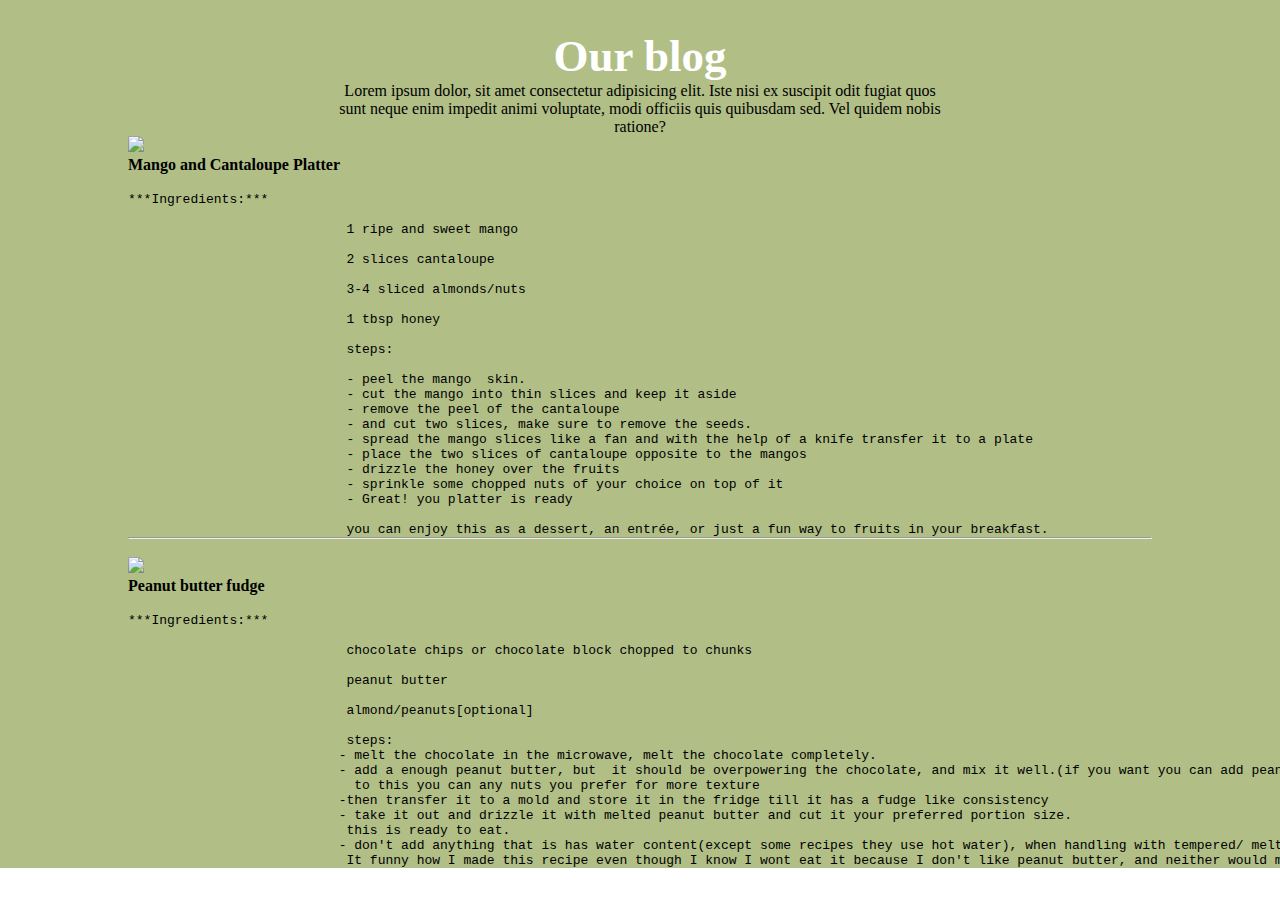
==== blogs.html @ d23f23d9 "Update and rename desserts.html to blogs.html" ====
<!DOCTYPE html>
<html>
    <head>
        <title>Recipe blogs</title>
        <meta charset=" utf-8">
        <meta name=" viewport" content="width=divice width, intial-scale=1.0">
        <link rel=" stylesheet" type="text/css" href="styles.css">
    </head>
    <body>
        <div class=" container">
            <div class="row">
                <div class="header">
                    <h1>Our blog</h1>
                    <p>
                        Lorem ipsum dolor, sit amet consectetur adipisicing elit. Iste nisi ex suscipit odit fugiat quos sunt neque enim impedit animi voluptate, modi officiis quis quibusdam sed. Vel quidem nobis ratione?
                    </p>
                </div>
                <div class="content">
                    <div class="card">
                        <img src="images/mango cantaloupe platter.png">
                        <h4>Mango and Cantaloupe Platter</h4>
                        <br>
                        <pre>***Ingredients:***

                            1 ripe and sweet mango
                            
                            2 slices cantaloupe 
                            
                            3-4 sliced almonds/nuts
                            
                            1 tbsp honey 
                            
                            steps:
                            
                            - peel the mango  skin.
                            - cut the mango into thin slices and keep it aside
                            - remove the peel of the cantaloupe
                            - and cut two slices, make sure to remove the seeds.
                            - spread the mango slices like a fan and with the help of a knife transfer it to a plate
                            - place the two slices of cantaloupe opposite to the mangos
                            - drizzle the honey over the fruits
                            - sprinkle some chopped nuts of your choice on top of it
                            - Great! you platter is ready
                            
                            you can enjoy this as a dessert, an entrée, or just a fun way to fruits in your breakfast. </pre>
                    </div>
                    <hr>
                    <br>
                    <div class="card 1">
                        <img src="images/peanutbutterfudge.png">
                        <h4>Peanut butter fudge</h4>
                        <br>
                        <pre>***Ingredients:***
                            
                            chocolate chips or chocolate block chopped to chunks 
                            
                            peanut butter 
                            
                            almond/peanuts[optional]
                            
                            steps:
                           - melt the chocolate in the microwave, melt the chocolate completely. 
                           - add a enough peanut butter, but  it should be overpowering the chocolate, and mix it well.(if you want you can add peanut butter when you are melting your chocolate, but make sure to not burn the peanut butter)
                             to this you can any nuts you prefer for more texture
                           -then transfer it to a mold and store it in the fridge till it has a fudge like consistency
                           - take it out and drizzle it with melted peanut butter and cut it your preferred portion size. 
                            this is ready to eat. 
                           - don't add anything that is has water content(except some recipes they use hot water), when handling with tempered/ melted chocolate, as it tends to split into solids and fats. that is why when you want to color white chocolate you need to use oil based colors. *trust me I had split my chocolate several times*
                            It funny how I made this recipe even though I know I wont eat it because I don't like peanut butter, and neither would my parents eat it as they don’t like chocolate. I had a hard time finishing one piece of fudge. I don’t know how I remember this even after 4 years. </pre>
                    </div>
                </div>
            </div>
        </div>
    </body>
</html>
---- styles.css ----
*{
    margin: 0px;
    padding: 0px;
    box-sizing: border-box;
}
img {
    max-width: 25%;
  }
 .container{
    width: 100%;
    background-color: rgba(177,190,134,255);
 } 
 .container .row{
    width: 80%;
    margin: auto;
 }
 .container .row .header{
    width: 60%;
    text-align: center;
    margin: auto;
 }
 .container .row .header h1{
    padding-top: 30px;
    font-size: 45px;
    color: #fff;/*text color for "our blog"*/
 }
 .container .row .content .card .h4{
    font-size: 45px;
    color: #fff; 
 }
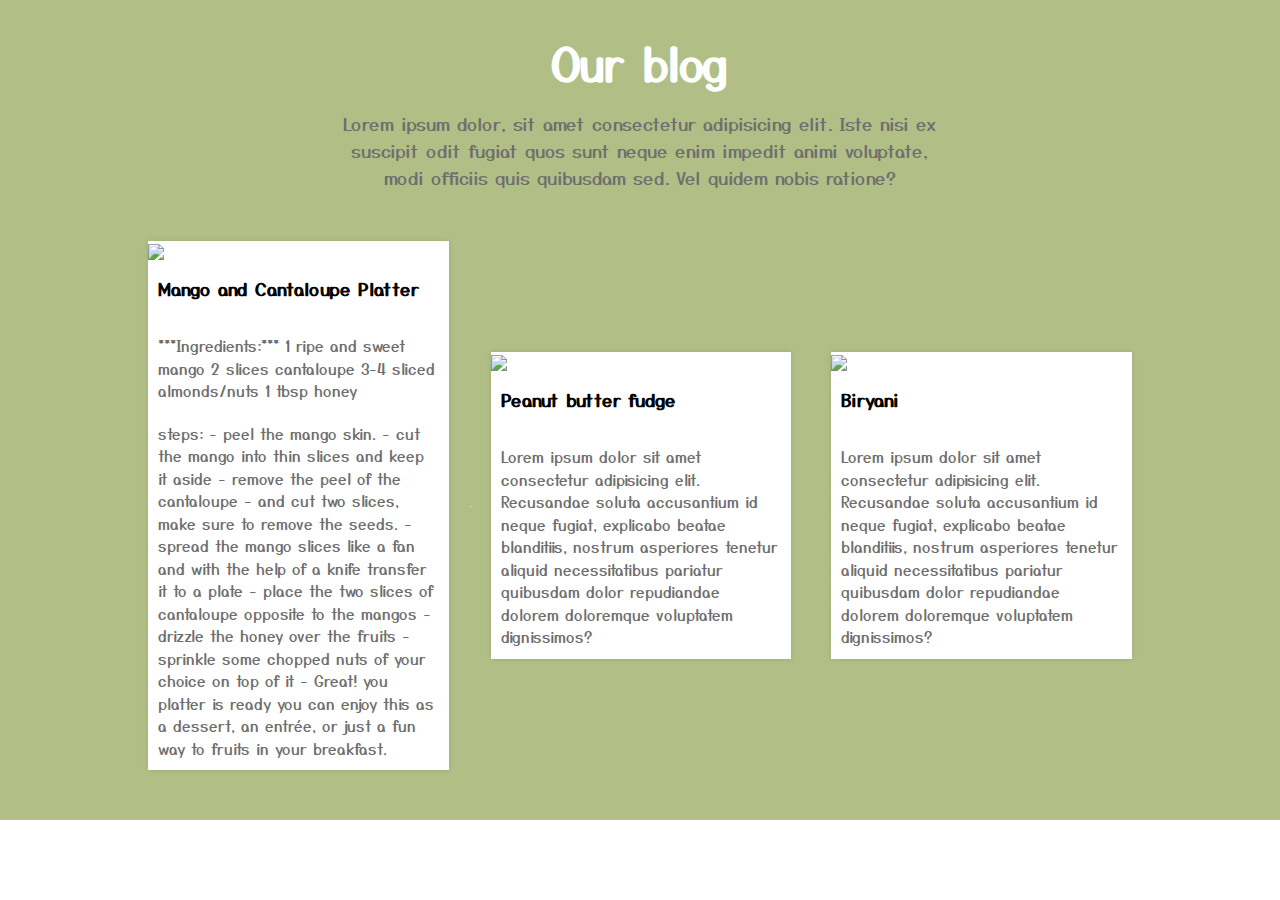
==== commit fcd300f3: "Update blogs.html" ====
--- a/blogs.html
+++ b/blogs.html
@@ -20,7 +20,10 @@
                         <img src="images/mango cantaloupe platter.png">
                         <h4>Mango and Cantaloupe Platter</h4>
                         <br>
-                        <pre>***Ingredients:***
+                        <!--<p>
+                            Lorem ipsum dolor sit amet consectetur adipisicing elit. Recusandae soluta accusantium id neque fugiat, explicabo beatae blanditiis, nostrum asperiores tenetur aliquid necessitatibus pariatur quibusdam dolor repudiandae dolorem doloremque voluptatem dignissimos?
+                            </p>-->
+                        <p>***Ingredients:***
 
                             1 ripe and sweet mango
                             
@@ -28,10 +31,9 @@
                             
                             3-4 sliced almonds/nuts
                             
-                            1 tbsp honey 
+                            1 tbsp honey</p>
                             
-                            steps:
-                            
+                            <p>steps:
                             - peel the mango  skin.
                             - cut the mango into thin slices and keep it aside
                             - remove the peel of the cantaloupe
@@ -42,15 +44,18 @@
                             - sprinkle some chopped nuts of your choice on top of it
                             - Great! you platter is ready
                             
-                            you can enjoy this as a dessert, an entrée, or just a fun way to fruits in your breakfast. </pre>
+                            you can enjoy this as a dessert, an entrée, or just a fun way to fruits in your breakfast. </p>
                     </div>
                     <hr>
                     <br>
-                    <div class="card 1">
+                    <div class="card">
                         <img src="images/peanutbutterfudge.png">
                         <h4>Peanut butter fudge</h4>
                         <br>
-                        <pre>***Ingredients:***
+                        <p>
+                            Lorem ipsum dolor sit amet consectetur adipisicing elit. Recusandae soluta accusantium id neque fugiat, explicabo beatae blanditiis, nostrum asperiores tenetur aliquid necessitatibus pariatur quibusdam dolor repudiandae dolorem doloremque voluptatem dignissimos?
+                            </p>
+                        <!--<pre>***Ingredients:***
                             
                             chocolate chips or chocolate block chopped to chunks 
                             
@@ -66,7 +71,32 @@
                            - take it out and drizzle it with melted peanut butter and cut it your preferred portion size. 
                             this is ready to eat. 
                            - don't add anything that is has water content(except some recipes they use hot water), when handling with tempered/ melted chocolate, as it tends to split into solids and fats. that is why when you want to color white chocolate you need to use oil based colors. *trust me I had split my chocolate several times*
-                            It funny how I made this recipe even though I know I wont eat it because I don't like peanut butter, and neither would my parents eat it as they don’t like chocolate. I had a hard time finishing one piece of fudge. I don’t know how I remember this even after 4 years. </pre>
+                            It funny how I made this recipe even though I know I wont eat it because I don't like peanut butter, and neither would my parents eat it as they don’t like chocolate. I had a hard time finishing one piece of fudge. I don’t know how I remember this even after 4 years. </pre>-->
+                    </div>
+                    <div class="card">
+                        <img src="images/indianBG.png">
+                        <h4>Biryani</h4>
+                        <br>
+                        <p>
+                            Lorem ipsum dolor sit amet consectetur adipisicing elit. Recusandae soluta accusantium id neque fugiat, explicabo beatae blanditiis, nostrum asperiores tenetur aliquid necessitatibus pariatur quibusdam dolor repudiandae dolorem doloremque voluptatem dignissimos?
+                            </p>
+                        <!--<pre>***Ingredients:***
+                            
+                            chocolate chips or chocolate block chopped to chunks 
+                            
+                            peanut butter 
+                            
+                            almond/peanuts[optional]
+                            
+                            steps:
+                           - melt the chocolate in the microwave, melt the chocolate completely. 
+                           - add a enough peanut butter, but  it should be overpowering the chocolate, and mix it well.(if you want you can add peanut butter when you are melting your chocolate, but make sure to not burn the peanut butter)
+                             to this you can any nuts you prefer for more texture
+                           -then transfer it to a mold and store it in the fridge till it has a fudge like consistency
+                           - take it out and drizzle it with melted peanut butter and cut it your preferred portion size. 
+                            this is ready to eat. 
+                           - don't add anything that is has water content(except some recipes they use hot water), when handling with tempered/ melted chocolate, as it tends to split into solids and fats. that is why when you want to color white chocolate you need to use oil based colors. *trust me I had split my chocolate several times*
+                            It funny how I made this recipe even though I know I wont eat it because I don't like peanut butter, and neither would my parents eat it as they don’t like chocolate. I had a hard time finishing one piece of fudge. I don’t know how I remember this even after 4 years. </pre>-->
                     </div>
                 </div>
             </div>
--- a/styles.css
+++ b/styles.css
@@ -1,11 +1,13 @@
+@import url('https://fonts.googleapis.com/css2?family=Yusei+Magic&display=swap');
 *{
     margin: 0px;
     padding: 0px;
     box-sizing: border-box;
+    font-family: "Yusei Magic", sans-serif;
 }
-img {
-    max-width: 25%;
-  }
+/*img {
+    max-width: 20%;
+  }*/
  .container{
     width: 100%;
     background-color: rgba(177,190,134,255);
@@ -24,7 +26,47 @@
     font-size: 45px;
     color: #fff;/*text color for "our blog"*/
  }
- .container .row .content .card .h4{
+
+.container .row .header p{
+   margin-top: 15px;
+   font-size: 18px;
+   line-height: 1.5;
+   color: #6e6e6e;
+}
+.content{
+   display: flex;
+   justify-content: center;
+   align-items: center;
+   margin: auto;
+}
+.content .card{
+   flex: 1;
+   margin: 50px 20px;
+   box-shadow: 0px 0px 5px rgba(0,0,0,0.1);
+   background-color: #fff;
+}
+.content .card img{
+   width: 100%;
+   height: auto;
+   
+}
+.content .card h4{
+   margin-top: 10px;
+   margin-left: 10px;
+   font-size: 18px;
+}
+.content .card p{
+   font-size: 15px;
+   color: #6e6e6e;
+   line-height: 1.5;
+   padding: 10px;
+}
+@media screen and (max-width: 768px){
+   .content{
+      flex-direction: column;
+   }
+}
+ /*.container .row .content .card .h4{
     font-size: 45px;
     color: #fff; 
- }+ }*/
